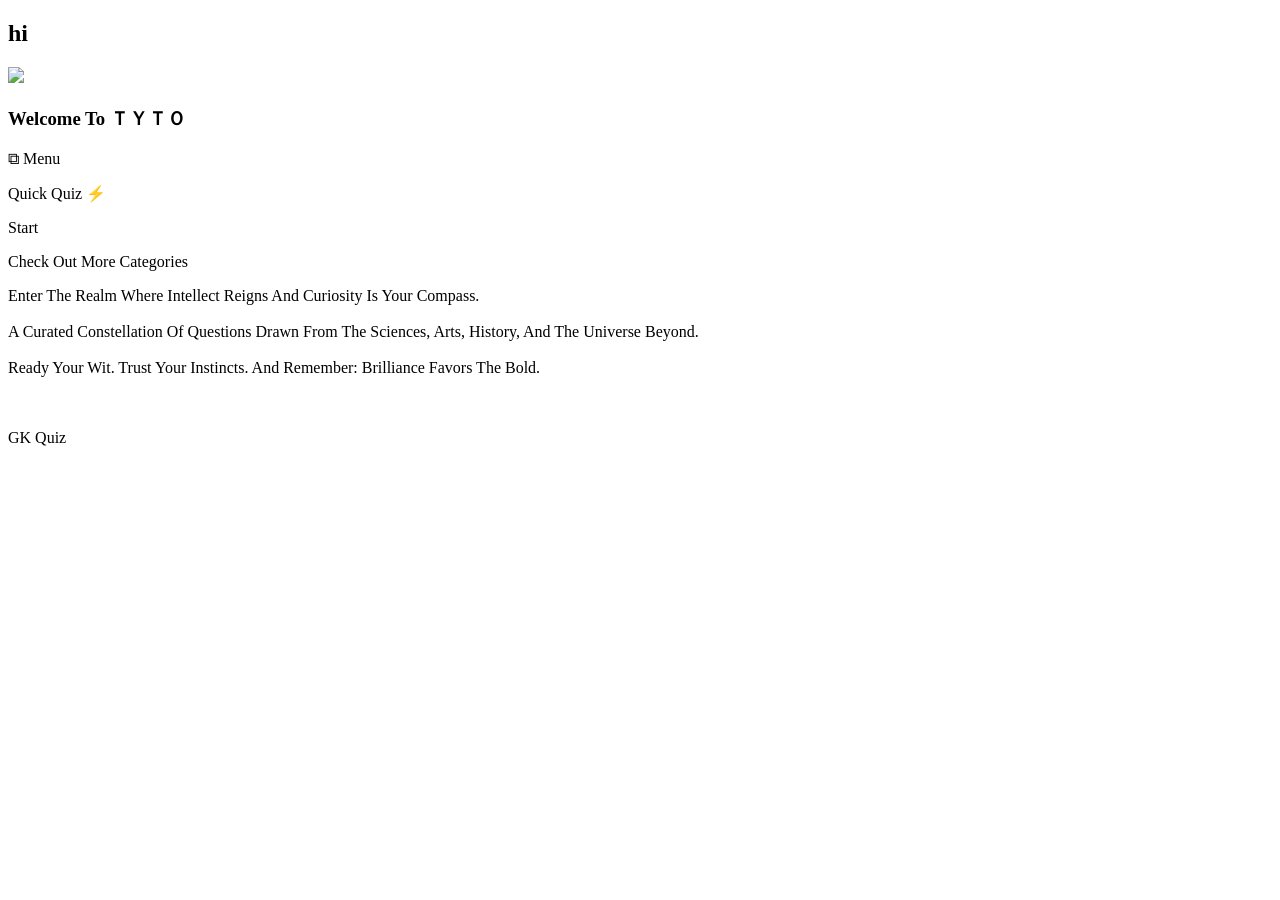
==== index.html @ ea81f5a9 "html From phone uploaded" ====
<!DOCTYPE html>
<html>
    <head>
        <title>Quiz Demox</title>
    	   	<link rel="stylesheet" href = "styles/style.css">
    	   	<script src = "scripts/script.js" defer></script>
    </head>
  
    <body>
    <div class = "menu-slide">
        <div class ="menu">
            <h2 onclick = "menuTog()">hi</h2>
        </div>
    </div>
    <div class ="content">
    <header>
        <div id = "logo">
            <div class="title-img">
                <img  src="  https://i.postimg.cc/tgz537FK/IMG-20250219-190502.jpg">
            </div>
            <h3 class = "title">Welcome To ＴＹＴＯ</h3>  
        </div>
        <div class = "menu-open">
          <p onclick = "menuTog()">⧉ Menu</p>
        </div>
    </header>
    <main class = "main-content">
        <div class ="card">
            <p class = "main-label">Quick Quiz ⚡</p>
            <p class = "button1">Start</p>
        </div>
        <div class = "card">
             <p class = "main-label">Check Out More Categories</p>
        </div>
        <div class = "x-list">
            <div class = "card" id="info1" >
                <div class = "info">
                    <p> Enter The Realm Where Intellect Reigns And Curiosity Is Your Compass. <br /><br />
                    
                    A Curated Constellation Of Questions Drawn From The Sciences, Arts, History, And The Universe Beyond. <br> <br />

Ready Your Wit. Trust Your Instincts. And Remember: Brilliance Favors The Bold. <br /><br /><br />
<p class = "button1">GK Quiz</p>
</p>
                </div>
            </div>
            
        </div>
    </main>
    </div>
    </body>
</html>
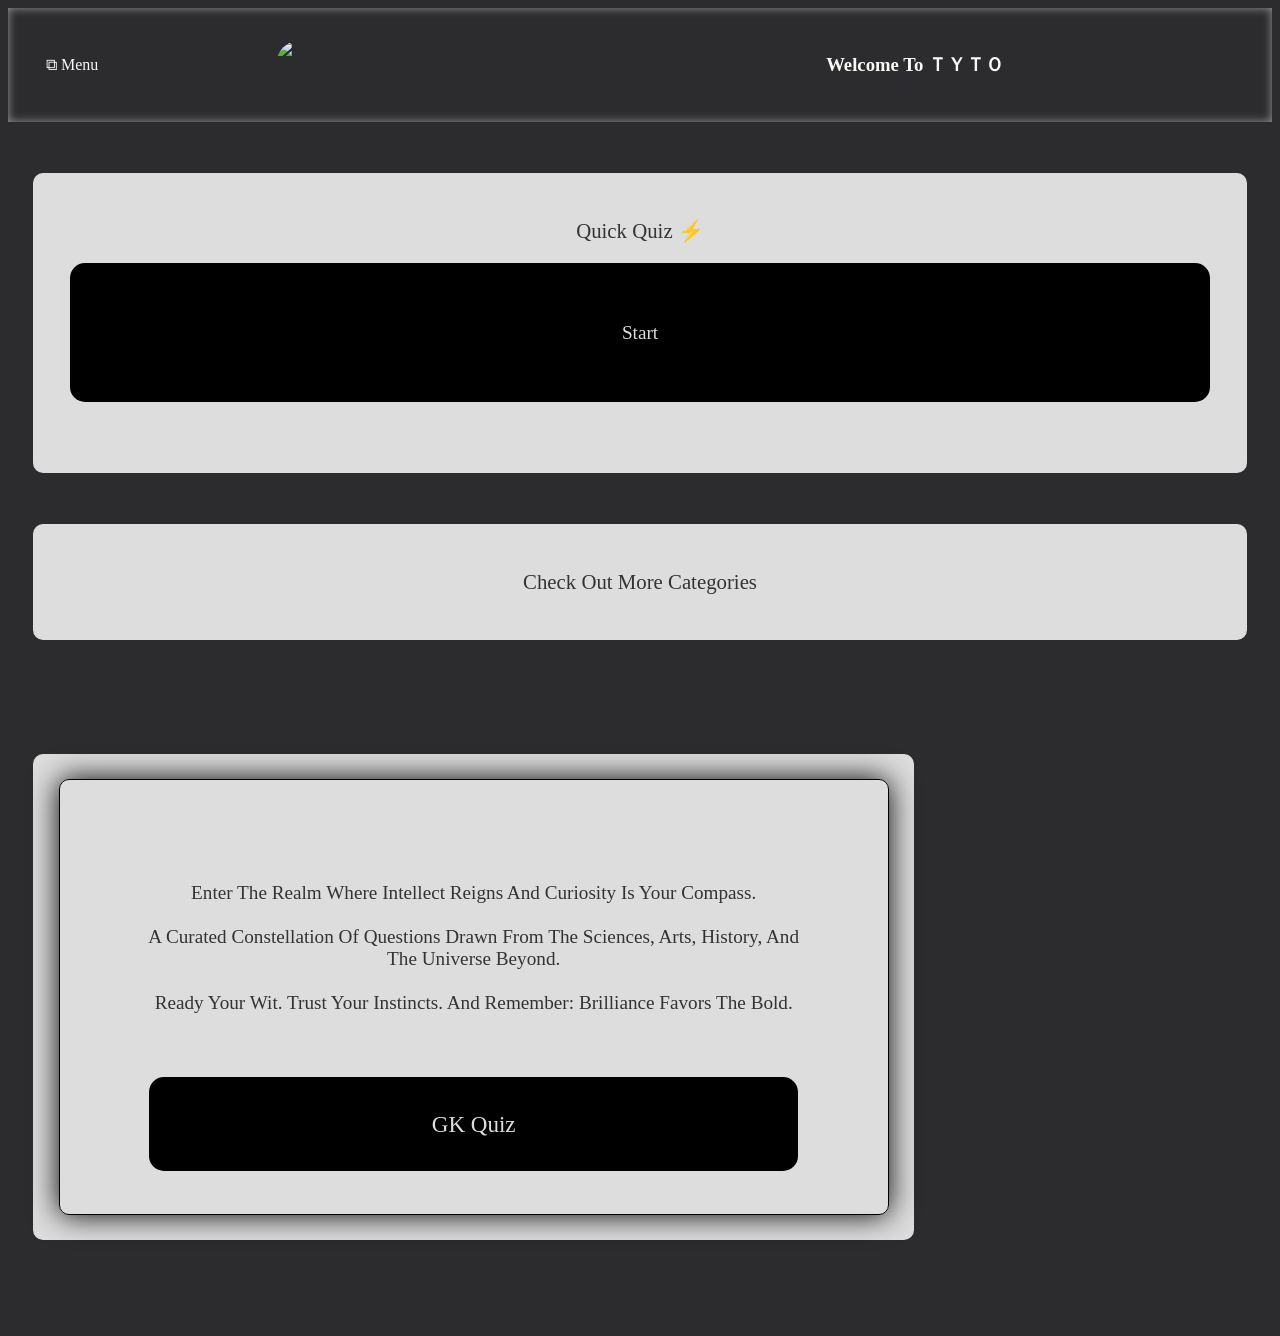
==== commit 289d3b08: "Update index.html" ====
--- a/index.html
+++ b/index.html
@@ -2,8 +2,8 @@
 <html>
     <head>
         <title>Quiz Demox</title>
-    	   	<link rel="stylesheet" href = "styles/style.css">
-    	   	<script src = "scripts/script.js" defer></script>
+    	   	<link rel="stylesheet" href = "style.css">
+    	   	<script src = "script.js" defer></script>
     </head>
   
     <body>
@@ -49,4 +49,4 @@
     </main>
     </div>
     </body>
-</html>+</html>
--- a/style.css
+++ b/style.css
@@ -0,0 +1,114 @@
+body {
+    background-color:#2C2C2E;
+    color:  #F8F8F5;
+    position: relative;
+}
+.content{
+    display:flex;
+    flex-direction:column;
+    overflow-y:none;
+    align-content: center;
+    justify-content: center;
+}
+header{
+    position:sticky;
+    top:0;
+    left:0;
+    background-color:#2C2C2E;
+    color:  #F8F8F5;
+    width:auto;
+    display:flex;
+    flex-direction:column;
+    flex-wrap:nowrap;
+    justify-content:center;
+    align-items:center;
+    box-shadow: inset 0 0 10px rgba(255, 255, 255, 0.5);
+    padding:2%;
+}
+.menu-open{
+  position:absolute;
+  left:0;
+  padding:0 3%;
+  margin-left:0;
+  margin-right:20%;
+}
+#logo{
+ 
+  width:60%;
+  display:flex;
+  flex-direction:row;
+  justify-content:space-between;
+  align-items:center;
+    
+}
+.title-img{
+    width: 50px;
+    height:50px;
+    overflow:hidden;
+    border-radius:50%;
+}
+.title{
+  font-weight:bold;
+}
+.menu-slide{
+    position:fixed ;
+    top:0;
+    left:-100%;
+    background-color:black;
+    color:  #F8F8F5;
+    width:50%;
+    height:100%;
+    transition:left 0.3s ease-out;
+    z-index:9999;
+}
+.menu-slide.menu{
+    left:0;
+}
+.main-content{
+    margin-top:2%;
+    display:flex;
+    flex-direction:column;
+    flex:1; 
+    overflow-y:auto;
+    height: 100%;
+}
+.card{
+    margin:2%;
+    border-radius:10px;
+    padding:2%;
+    background-color:#DDDDDD;/*#505050; /*#434A54 /*#3a3a3a;/*#87CEEB;*/
+    color:#333333;
+}
+.main-label{
+    text-align:center;
+    font-size:130%;
+}
+.button1{
+    background:black;
+    border-radius:15px;
+    margin:0 1% 4% 1%;
+    padding: 5%;
+    color:#dddddd;
+    text-align:center;
+    font-size:120%;
+}
+.x-list{
+    margin:5% 0;
+    display:flex;
+    flex-direction:row;
+    flex-wrap:nowrap ;
+    overflow-x:hidden;
+}
+.info{
+  padding:10% 10% 2% 10%;
+  text-align:center;
+  font-size:120%;
+  background:transparent ;
+  border:0.1px solid black;
+  border-radius:10px;
+  box-shadow:0 0 30px black;
+}
+#info1{
+    background-image:url();
+}
+
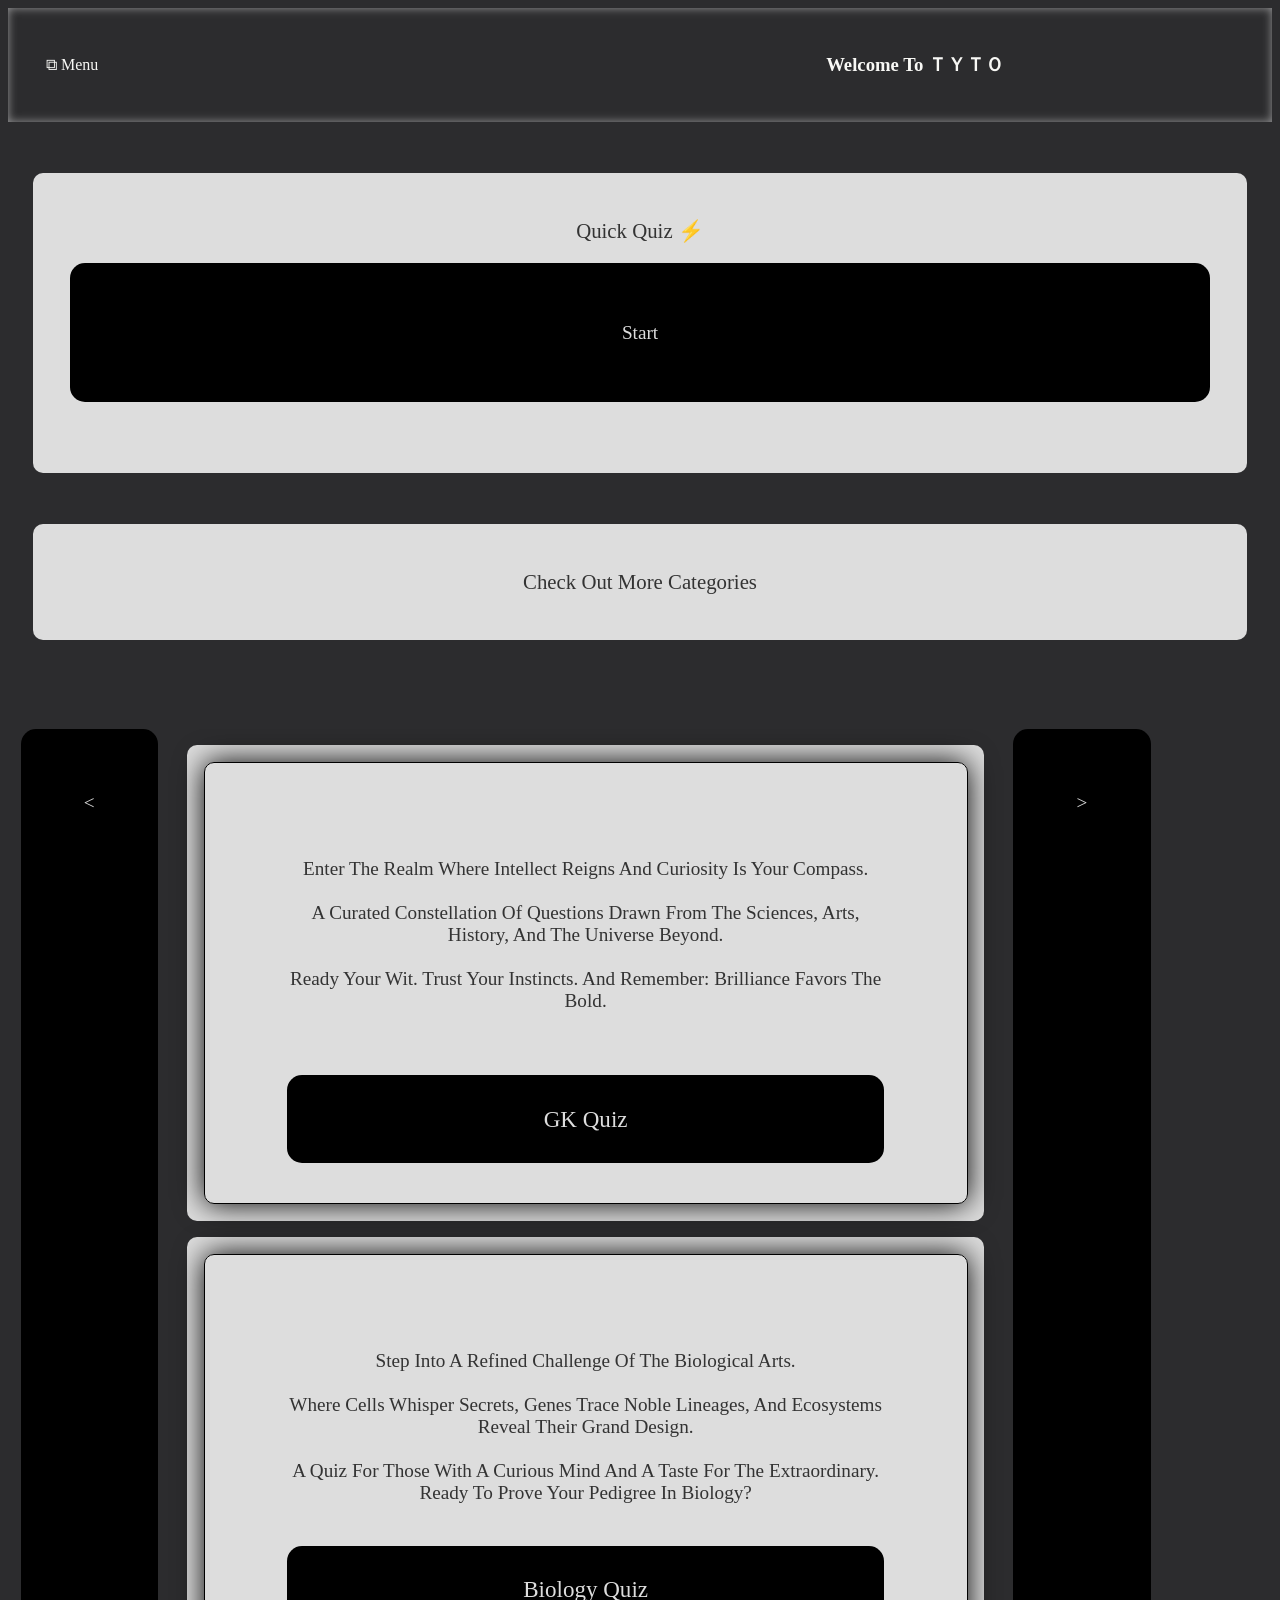
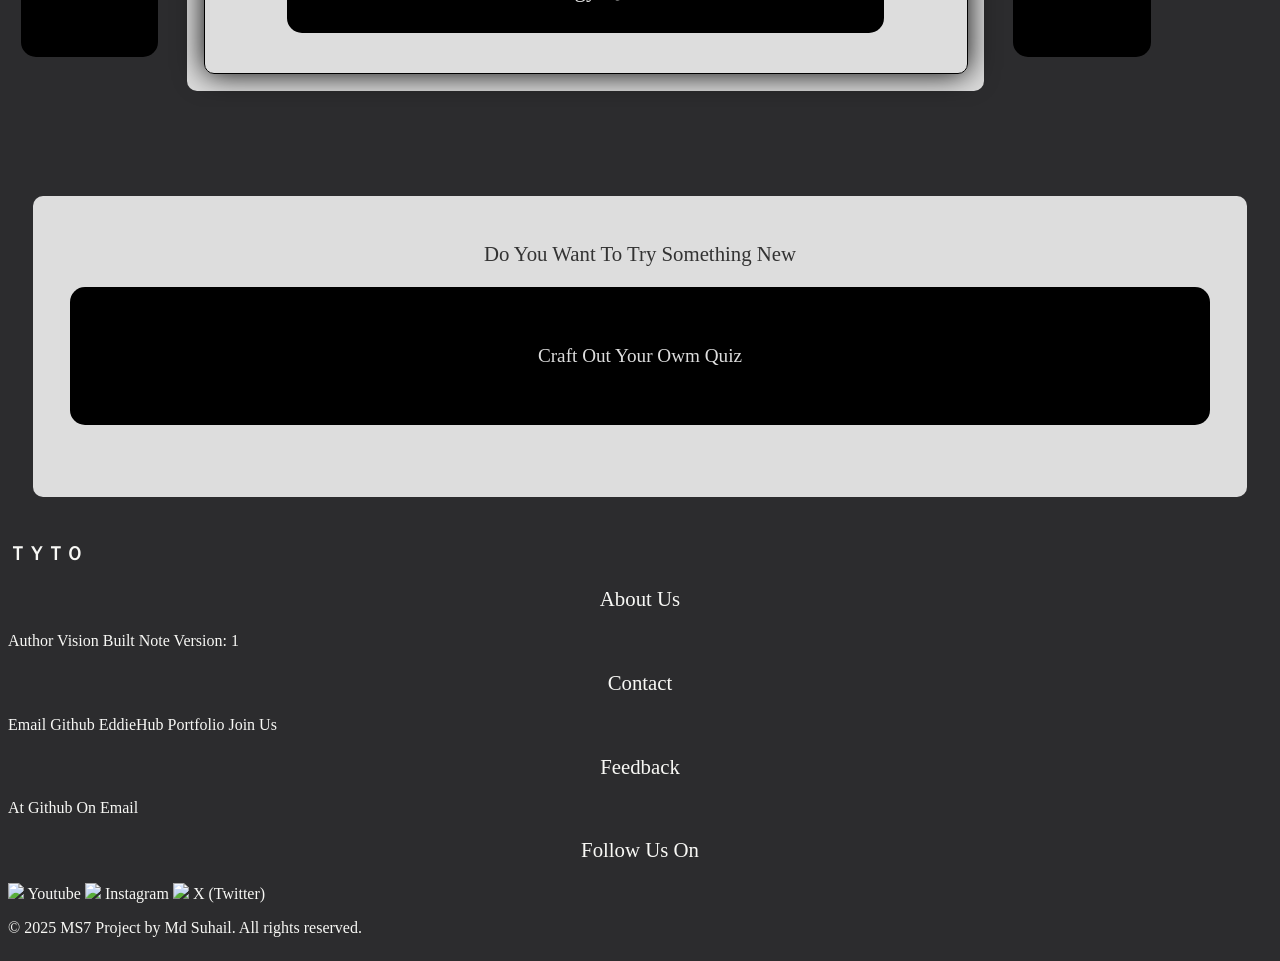
==== commit 727dfe1d: "Updated index.html with latest version Date: 6/6/2025" ====
--- a/index.html
+++ b/index.html
@@ -1,22 +1,121 @@
-<!DOCTYPE html>
+ <!DOCTYPE html>
 <html>
     <head>
         <title>Quiz Demox</title>
-    	   	<link rel="stylesheet" href = "style.css">
-    	   	<script src = "script.js" defer></script>
+        <link type="text/css" rel = "stylesheet" href="style.css">
     </head>
-  
+    
+    
     <body>
     <div class = "menu-slide">
-        <div class ="menu">
-            <h2 onclick = "menuTog()">hi</h2>
-        </div>
-    </div>
+        <div class = "menu-active">
+         <div class ="menu">
+           
+            <div id = "logo">
+               <div class="title-img">
+                 
+               </div>
+               <h3 class = "title">ＴＹＴＯ</h3>  
+               <h2 align="right"onclick ="menuTog()">×</h2>
+            </div>
+            <div class = "search-bar">
+              <input type="text" id = "menu-search"
+                     placeholder="Search🔍"
+                     aria-label="Menu Search"
+                     aria-live = "polite">
+            </div>
+            <hr style="width:90%;">
+            <nav >
+              <div class = "menu-space" id = "homeItem">
+                <div class = "menu-row" >
+                 <p class = "signs">⌂</p>
+                 <a class ="menu-option">Home</a> 
+                 <p class = 
+                    "caret"onclick="drop('homeItem',0)">〉</p>
+                </div>
+                <div class = "sub-menu">
+                  <a class = "menu-row">Quick Quiz </a>
+                  <a class = "menu-row">Quiz Categories</a>
+                  <a class = "menu-row">Custom Quiz</a>
+                  <a class ="menu-row">Practice</a>
+                </div>
+              </div>
+             
+              <div class = "menu-space" id = "dashItem">
+                 <div class = "menu-row">
+                   <p class = "signs">▧</p>
+                   <a class ="menu-option">Dashboard</a>
+                   <p class = "caret" onclick = 
+                       "drop('dashItem', 1)">〉</p>
+                 </div>
+                 <div class = "sub-menu">
+                  <a class = "menu-row">Achivements</a>
+                  <a class = "menu-row">Leader Board</a>
+                  <a class = "menu-row">Challenge</a>
+                  <a class ="menu-row">History</a>
+                </div>
+              </div>
+              <div class = "menu-row">
+                <p class = "signs">+</p>
+                <a class ="menu-option" >Community</a>
+                <p class = "caret">〉</p>
+              </div>
+              <div class = "menu-space" id ="appearanceItem">
+                <div class = "menu-row">
+                  <p class = "signs">▦</p>
+                  <a class ="menu-option">Appearance</a>
+                  <p class = "caret" 
+                   onclick="drop('appearanceItem',3)">〉</p>
+                </div>
+                <div class = "sub-menu">
+                  <a class = "menu-row">Theme</a>
+                  <a class = "menu-row">Mode</a>
+                  <a class = "menu-row">Font</a>
+                </div>
+              </div>
+              <div class = "menu-space" id="settingsItem">
+                <div class = "menu-row">
+                  <p class = "caret">⚙</p>
+                  <a class ="menu-option">Settings</a>
+                  <p class = "caret" 
+                    onclick="drop('settingsItem',4)">〉</p>
+                </div>
+                <div class = "sub-menu">
+                  <a class = "menu-row">Account</a>
+                  <a class = "menu-row">Language</a>
+                </div>
+              </div>
+              <div class = "menu-row">
+                <p class = "signs">[?]</p>
+                <a class ="menu-option"> FAQs </a>
+                <p class = "caret">〉</p>
+              </div>
+              <div class = "menu-row">
+                <p class = "signs" >✉</p>
+                <a class ="menu-option">Feedbacks</a>
+                <p class = "caret">〉</p>
+              </div>
+            </nav> 
+            <hr style="width:90%;">
+            <div class = "profile-link">
+              
+            </div>
+             <div id = "logo">
+               <div class="title-img">
+                 
+               </div>
+               <h3 class = "title">ＴＹＴＯ</h3>  
+               <h2 align="right">×</h2>
+            </div>
+          </div>
+        
+         </div>
+         </div>
     <div class ="content">
     <header>
         <div id = "logo">
             <div class="title-img">
-                <img  src="  https://i.postimg.cc/tgz537FK/IMG-20250219-190502.jpg">
+                 
             </div>
             <h3 class = "title">Welcome To ＴＹＴＯ</h3>  
         </div>
@@ -32,8 +131,14 @@
         <div class = "card">
              <p class = "main-label">Check Out More Categories</p>
         </div>
+        
+        
         <div class = "x-list">
-            <div class = "card" id="info1" >
+          <div class = "side-store button1" id = "c2"> <
+          </div>
+          
+          <div class = "x-list-track">
+            <div class = "card active" id="info1" >
                 <div class = "info">
                     <p> Enter The Realm Where Intellect Reigns And Curiosity Is Your Compass. <br /><br />
                     
@@ -45,8 +150,68 @@
                 </div>
             </div>
             
+            <div class = "card" id="info2" >
+                <div class = "info">
+                    <p> Step Into A Refined Challenge Of The Biological Arts. <br /> <br /> Where Cells Whisper Secrets, Genes Trace Noble Lineages, And Ecosystems Reveal Their Grand Design.
+                 <br /> <br />    A Quiz For Those With A Curious Mind And A Taste For The Extraordinary. 
+                 <br />Ready To Prove Your Pedigree In Biology? <br /> <br> <p class = "button1">Biology Quiz</p>
+                    </p>
+                
+                </div>
+            </div>
+          </div>
+          
+          <div class = "side-store button1" id = "c1"> >
+          </div>
+        </div>
+        <div class = "card">
+            <p class = "main-label"> Do You Want To Try Something New </p>
+            <p class = "button1">Craft Out Your Owm Quiz</p>
         </div>
     </main>
+    <footer>
+        <div class = "footer-top">    
+                <h3 class = "title">ＴＹＴＯ</h3>  
+        </div>
+        <div class = "footer-mid">
+            <div class ="info-list">
+                <p class="main-label" >
+                    About Us
+                </p>
+                <a>Author</a>
+                <a>Vision</a>
+                <a>Built Note</a>
+                <a>Version: 1</a>
+            </div>
+            <div class ="info-list">
+                <p class="main-label">
+                    Contact
+                </p>
+                <a>Email</a>
+                <a>Github</a>
+                <a>EddieHub</a>
+                <a>Portfolio</a>
+                <a>Join Us</a>
+            </div>
+            <div class ="info-list">
+                <p class="main-label">
+                    Feedback
+                </p>
+                <a>At Github</a>
+                <a>On Email</a>
+            </div>
+            
+            <div class = "icon-list">
+                <p class="main-label">Follow Us On</p>
+                <a class = "icons"><img src= "https://i.ibb.co/TDM3M2nZ/25-1.png" > Youtube</a>
+              <a class = "icons"><img src= "https://i.ibb.co/v4JhKJ5D/1200px-Instagram-logo-2022-svg.png" > Instagram</a>
+              <a class = "icons"><img src= "https://i.ibb.co/n8BwMjkc/X-logo.jpg" > X (Twitter)</a>
+            </div>
+        </div>
+        <div class = "footer-end"> <p>© 2025 MS7
+         Project by Md Suhail. All rights reserved.</p>
+         </div>
+    </footer>
     </div>
     </body>
 </html>
--- a/style.css
+++ b/style.css
@@ -6,6 +6,7 @@
 .content{
     display:flex;
     flex-direction:column;
+    flex-grow:3;
     overflow-y:none;
     align-content: center;
     justify-content: center;
@@ -76,6 +77,7 @@
     margin:2%;
     border-radius:10px;
     padding:2%;
+    flex-grow:2;
     background-color:#DDDDDD;/*#505050; /*#434A54 /*#3a3a3a;/*#87CEEB;*/
     color:#333333;
 }
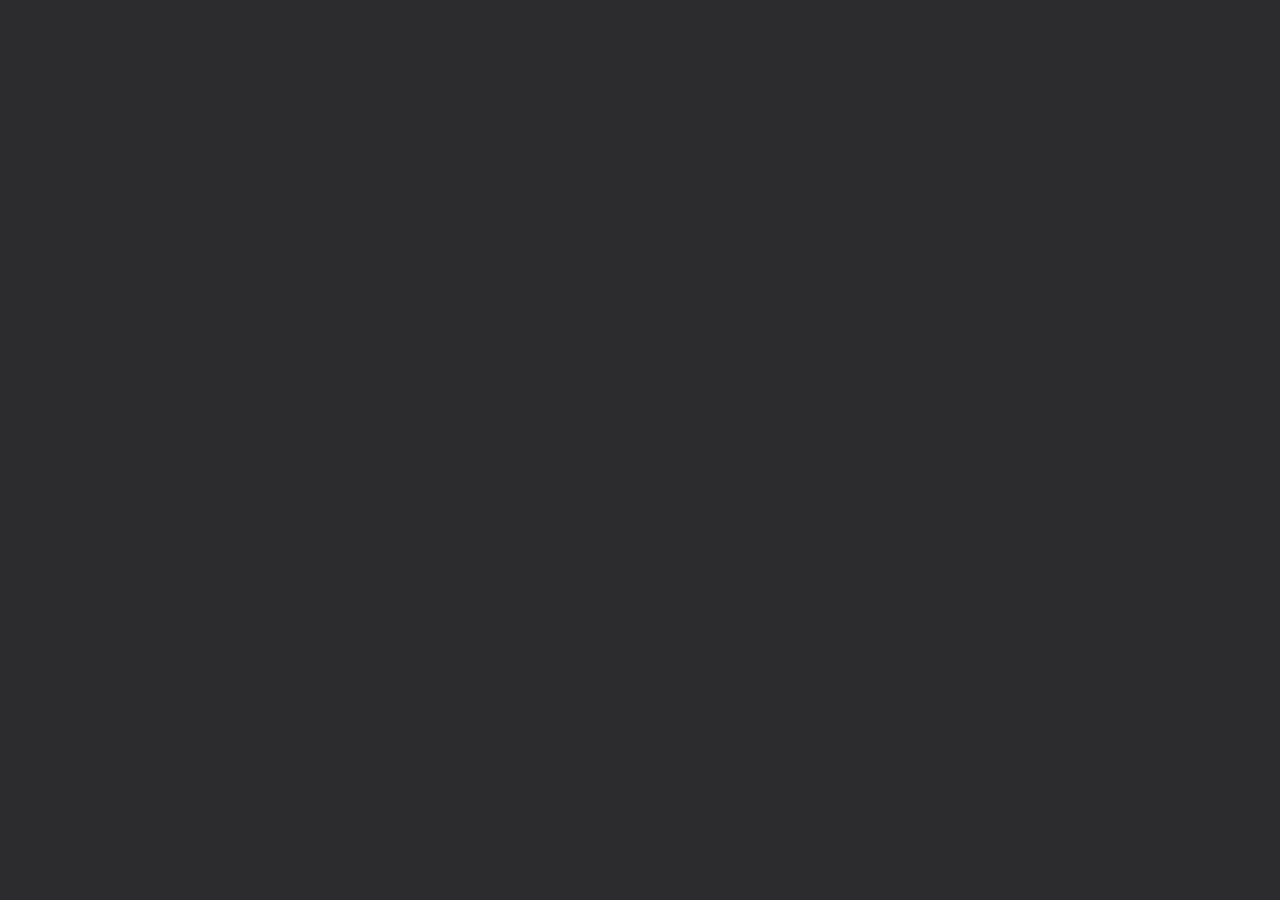
==== commit e15699b2: "Updated index.html" ====
--- a/index.html
+++ b/index.html
@@ -3,6 +3,7 @@
     <head>
         <title>Quiz Demox</title>
         <link type="text/css" rel = "stylesheet" href="style.css">
+        <script type="text/javascript" src = "script.js></script>
     </head>
     
     
